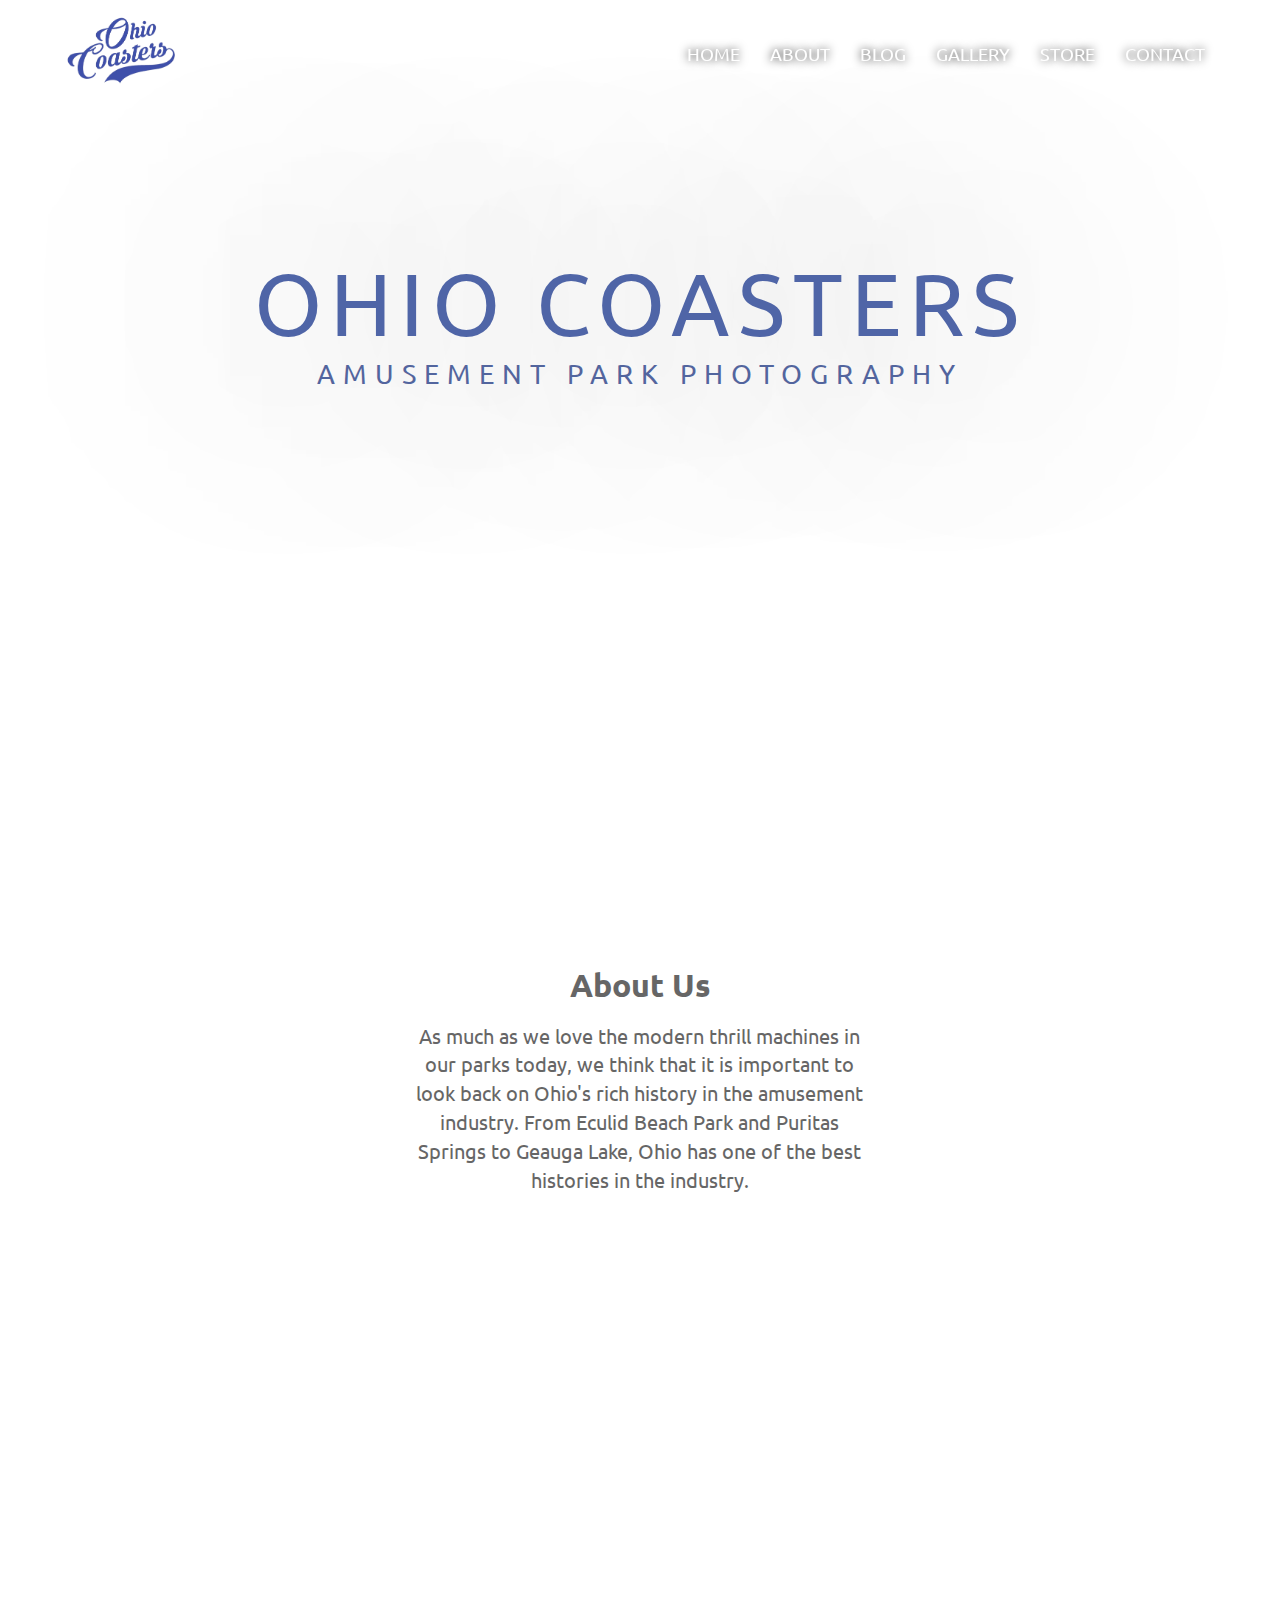
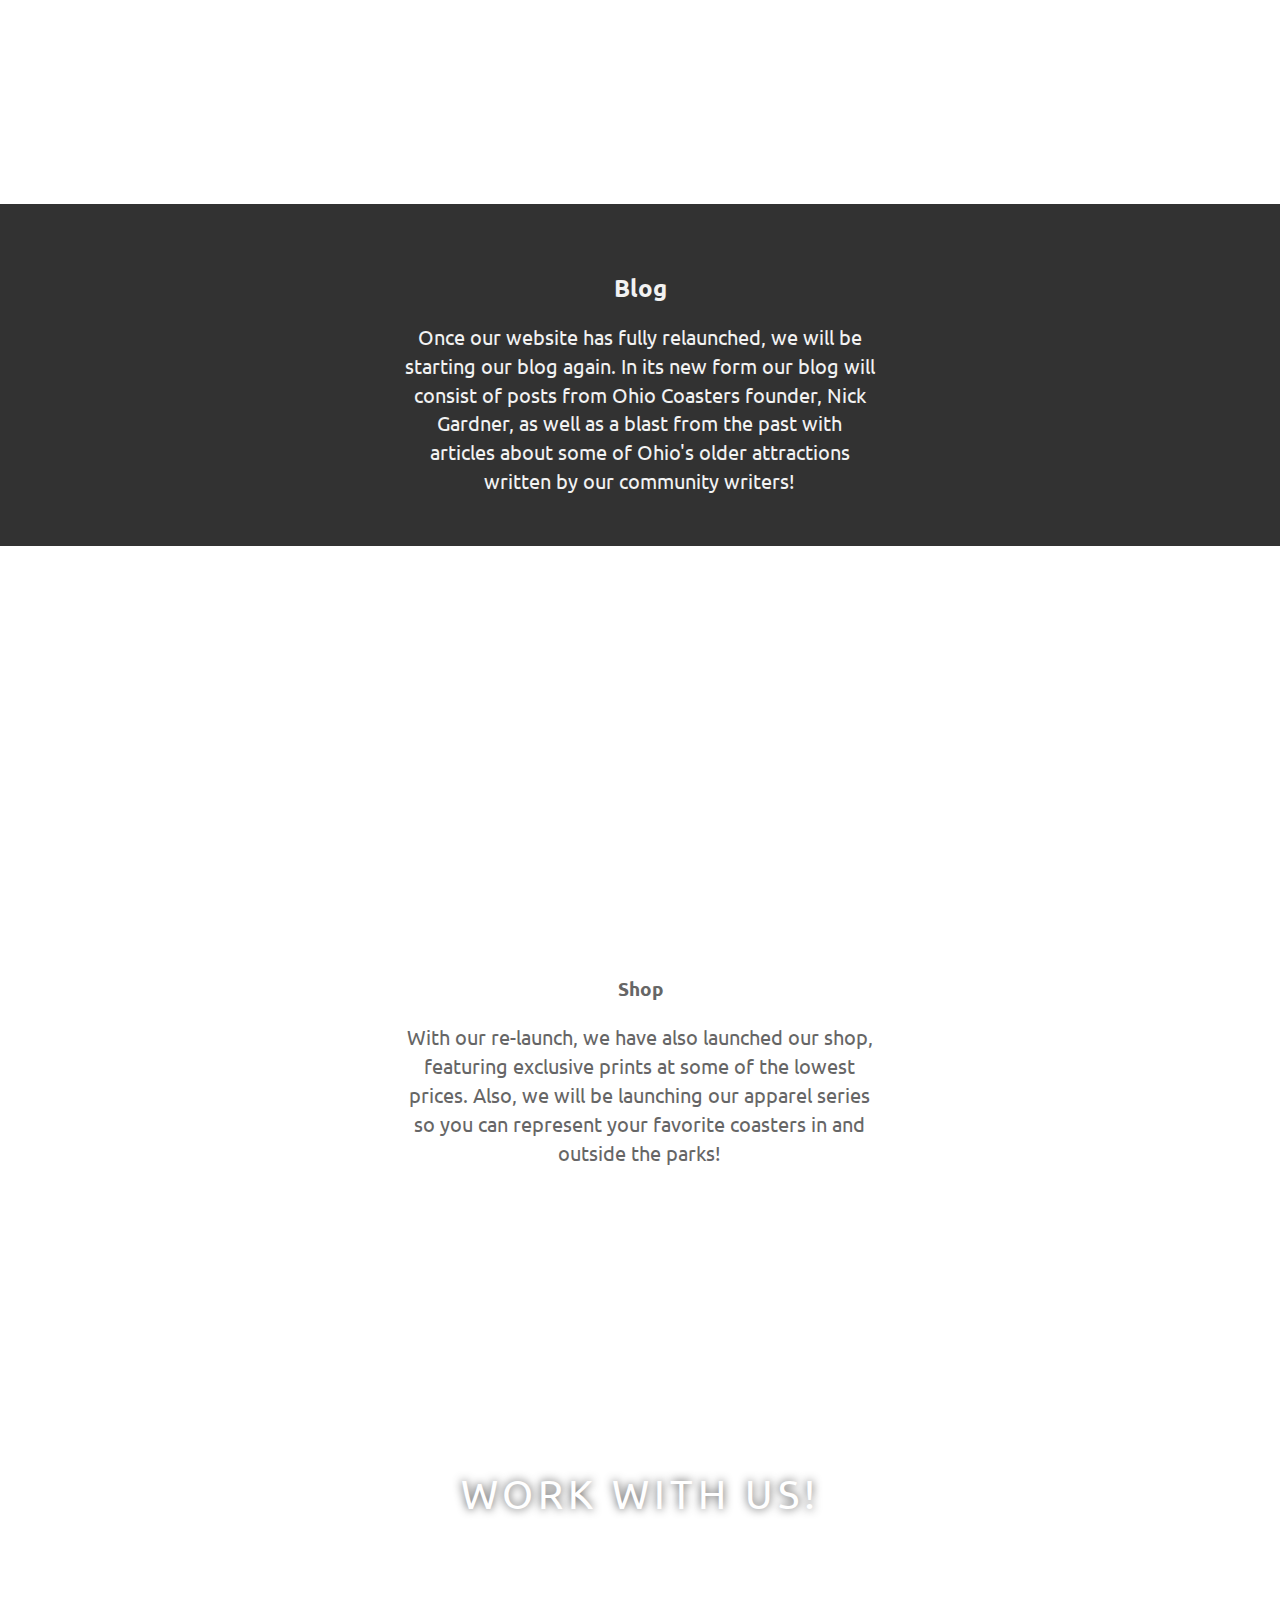
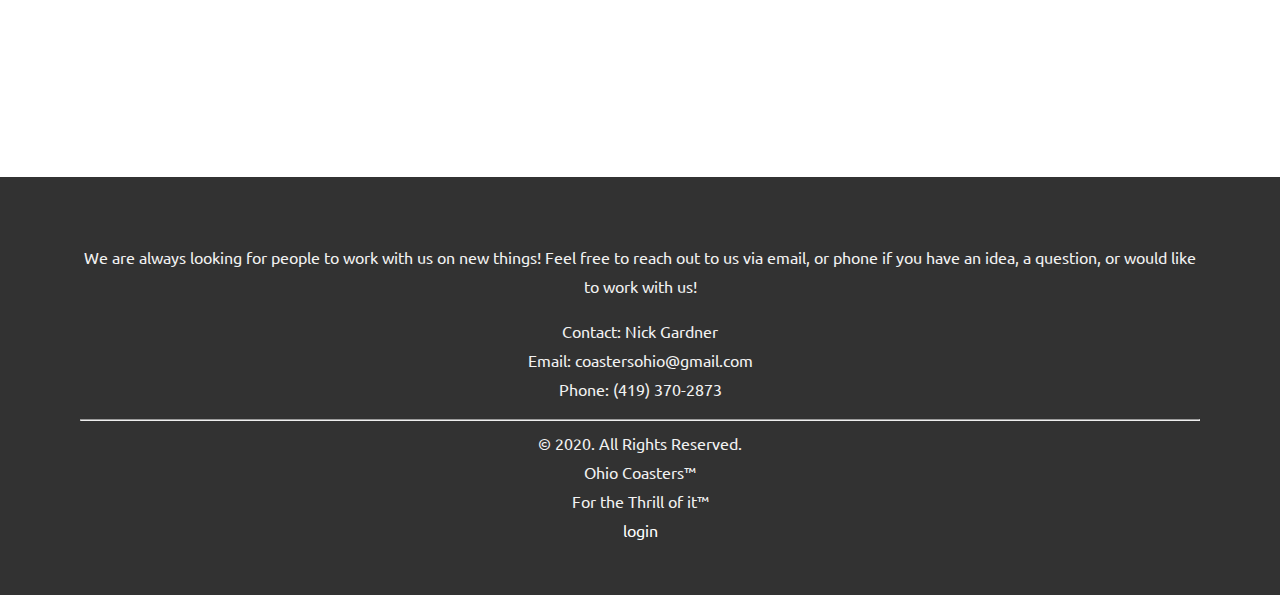
==== index.html @ b294dcb0 "edits to homepage/index.html" ====
<head>
  <link href="style.css" rel="stylesheet" type="text/css" />

<script src="script.js"></script>
  <meta charset="utf-8">
  <title>Ohio Coasters</title>
</head>
<body>
  <nav>
    <div class="logo">
      <img src="IMG-1037__1_-removebg-preview.png" alt="logo">
    </div>
    <div class="menu-icon">
      <i class="fa fa-bars fa-2x"></i>
    </div>
    <ul>
      <li></li>
        <li></li>
        <li></li>
        <li></li>
        <li></li>
      <li><a  href="index.html">Home</a></li>
      <li><a  href="about.htm">About</a></li>
      <li><a  href="blog.htm">Blog</a></li>
      <li><a  href="photography.htm">Gallery</a></li>
      <li><a  href="Shop.htm">Store</a></li>
      <li>Contact</li>
    </ul>
  </nav>
  <div class="parallax1">
    
    <div class="heading">Ohio Coasters</div>
    <div class="heading2">Amusement park photography</div>
  </div>

  <section>
    <h1>About Us</h1>
    <div class="two-col">
      <p>As much as we love the modern thrill machines in our parks today, we think that it is important to look back on Ohio's rich history in the amusement industry. From Eculid Beach Park and Puritas Springs to Geauga Lake, Ohio has one of the best histories in the industry.</p>
    </div>
    
    </div>
  </section>

  <div class="parallax2">
    <div class="heading-sm">
      
    </div>
  </div>

  <section class="dark">
    <h2>
    Blog
    </h2>
    <p class="two-col">Once our website has fully relaunched, we will be starting our blog again. In its new form our blog will consist of posts from Ohio Coasters founder, Nick Gardner, as well as a blast from the past with articles about some of Ohio's older attractions written by our community writers!</p>
  </section>

  <div class="parallax3">
  </div>
<section>
  <div>
    <h3>Shop</h3>
    <div class="two-col">
      <p>With our re-launch, we have also launched our shop, featuring exclusive prints at some of the lowest prices. Also, we will be launching our apparel series so you can represent your favorite coasters in and outside the parks!</p>
      
    </div>
    
  </div>
</section>

  <div class="parallax4">
    <div class="heading-sm">
      Work With Us! 
    </div>
  </div>

  <section class="dark">
    <p>We are always looking for people to work with us on new things! Feel free to reach out to us via email, or phone if you have an idea, a question, or would like to work with us!</p>
    <p>Contact: Nick Gardner<br>
      Email: coastersohio@gmail.com<br>
      Phone: (419) 370-2873<br>
    </p>
<hr>
    © 2020. All Rights Reserved.<br>
      Ohio Coasters™ <br>
       For the Thrill of it™<br>
       <a href="login.htm">login</a>
  </section>

  <div class="parallax5">
  </div>

 

  
</body>
---- style.css ----
@import url('https://fonts.googleapis.com/css?family=Ubuntu');
body, html {
  height: 100%;
  margin: 0;
  font-family: 'Ubuntu', sans-serif;
  line-height: 180%;
  color: #666;
  text-align: center;
}
nav{
  position: fixed;
  top:0;
  left: 0;
  width: 100%;
  height: 100px;
  padding: 10px 60px;
  box-sizing: border-box;
  transition: .5s;
  z-index: 5;
  opacity: 1;
  color: #fff;
}
a{
  color:white;
  text-decoration: none;
  
}
a:hover{
color: #1340c7;
transition: .5s;}

nav.black{
  background: rgba(0,0,0,.8);
  height: 80px;
  padding: 10px 50px;
}
nav .logo{
  float: left;
}
nav .logo img{
  height: 80px;
  transition: .5s;
}
nav.black .logo img{
  height: 60px;
}
nav ul{
  float: right;
  margin: 0;
  padding: 0;
  display: flex;
}
nav ul li{
  list-style: none;
  margin-top: 25px;
  line-height: none;
  font-size: 18px;
  color: white;
  padding: 5px 15px;
  text-decoration: none;
  text-transform: uppercase;
  transition: 1s;
  text-shadow: 0 0 10px #000;
}
/* nav ul li a{
  line-height: none;
  font-size: 18px;
  color: white;
  padding: 5px 15px;
  text-decoration: none;
  text-transform: uppercase;
  transition: 1s;
  text-shadow: 0 0 10px #000;
} */

/* nav.black ul li a{
  color: #fff;
  line-height: 20px;
} */
nav.black ul li{
  color: #fff;
  line-height: 20px;
}
/* nav ul li a.active,
nav ul li a:hover{
  color: orange;
} */
nav ul li.active,
nav ul li:hover{
  color: #2346af;
}

.parallax1 {
  background: url("https://photos.smugmug.com/photos/i-VVqNQNB/0/X5/i-VVqNQNB-X5.jpg");
  min-height: 100%;

}
.parallax2 {
  background: url("https://upload.wikimedia.org/wikipedia/commons/a/a1/Raging_Wolf_Bobs.png");
  min-height: 60%;
}
.parallax3 {
  background: url("https://parkvault.files.wordpress.com/2016/08/banshee-kings-island-13.jpg");
  min-height: 40%;
}
.parallax4 {
  background: url("IMG_0647.JPG");
  min-height: 60%;
}
.parallax5 {
  background: url("https://www.wvxu.org/sites/wvxu/files/styles/x_large/public/201909/vortex_0.jpeg");
  min-height: 0%;
}
.parallax6 {
  background: url("https://www.abcgreatbeginnings.com/wp-content/uploads/2016/08/home-slide1-compressor-2560x1316.jpg");
  min-height: 0%;
}
.parallax1, .parallax2, .parallax3, .parallax4, .parallax5, .parallax6 {
  position: relative;
  opacity: .75;
  background-position: center;
  background-size: cover;
  background-repeat: no-repeat;
  background-attachment: fixed;
}
.heading {
  position: absolute;
  color: #15328a;
  font-size: 550%;
  top: 32%;
  width: 100%;
  text-transform: uppercase;
  letter-spacing: 8px;
  text-shadow: 0 0 300px #000;
}
.heading2 {
  position: absolute;
  color: #19327e;
  font-size: 170%;
  top: 40%;
  width: 100%;
  text-transform: uppercase;
  letter-spacing: 8px;
  text-shadow: 0 0 300px #000;
}
.heading-sm {
  position: absolute;
  top: 45%;
  width: 100%;
  color: #fff;
  font-size: 250%;
  text-transform: uppercase;
  letter-spacing: 5px;
  text-shadow: 0 0 10px #000;
}
.two-col{
  width: 42%;
  padding: 0 4%;
  margin: auto;
  font-size: 15pt;
  align-items: center;
  text-align: center;
}
section {
  overflow: auto;
  padding: 50px 80px;
}
.dark{
  overflow: auto;
  padding: 50px 80px;
  background-color: #323232;
  color: #f2f2f2;
}
@media (max-width: 900px){
  nav ul li{
    font-size: 12px;
  }
  .heading{
    font-size: 250%;
  }
}
@media (max-width: 600px){
  .heading{
    font-size: 250%;
  }
  .heading-sm{
    font-size: 180%
  }
  .two-col {
    width: 100%;
    padding: 0;
    text-align: center;
  }
  nav ul li{
    font-size: 8px;
  }
}
input[type=text], select, textarea {
  width: 100%;
  padding: 12px;
  border: 1px solid #ccc;
  border-radius: 4px;
  box-sizing: border-box;
  margin-top: 6px;
  margin-bottom: 16px;
  resize: vertical;
}

input[type=submit] {
  background-color: #4CAF50;
  color: white;
  padding: 12px 20px;
  border: none;
  border-radius: 4px;
  cursor: pointer;
}

input[type=submit]:hover {
  background-color: #45a049;
}

.container {
  border-radius: 5px;
  background-color: #f2f2f2;
  padding: 20px;
}
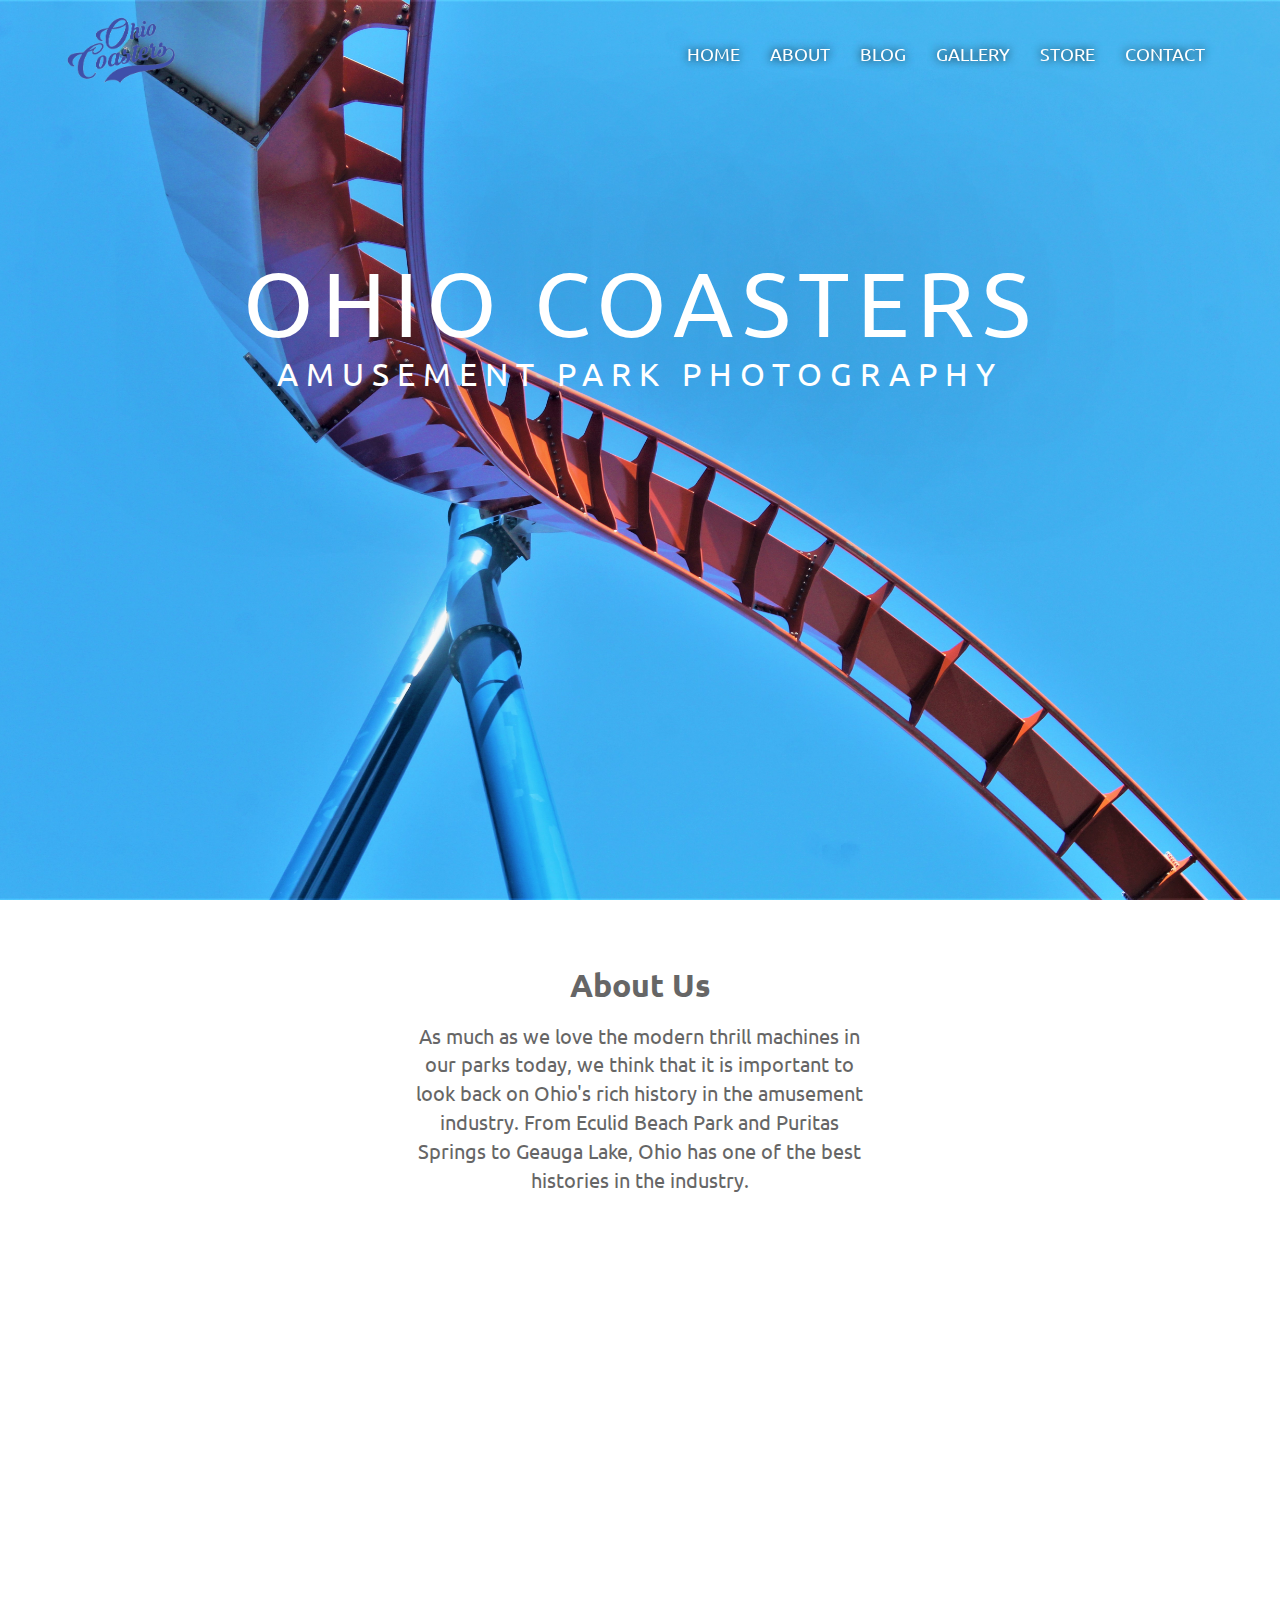
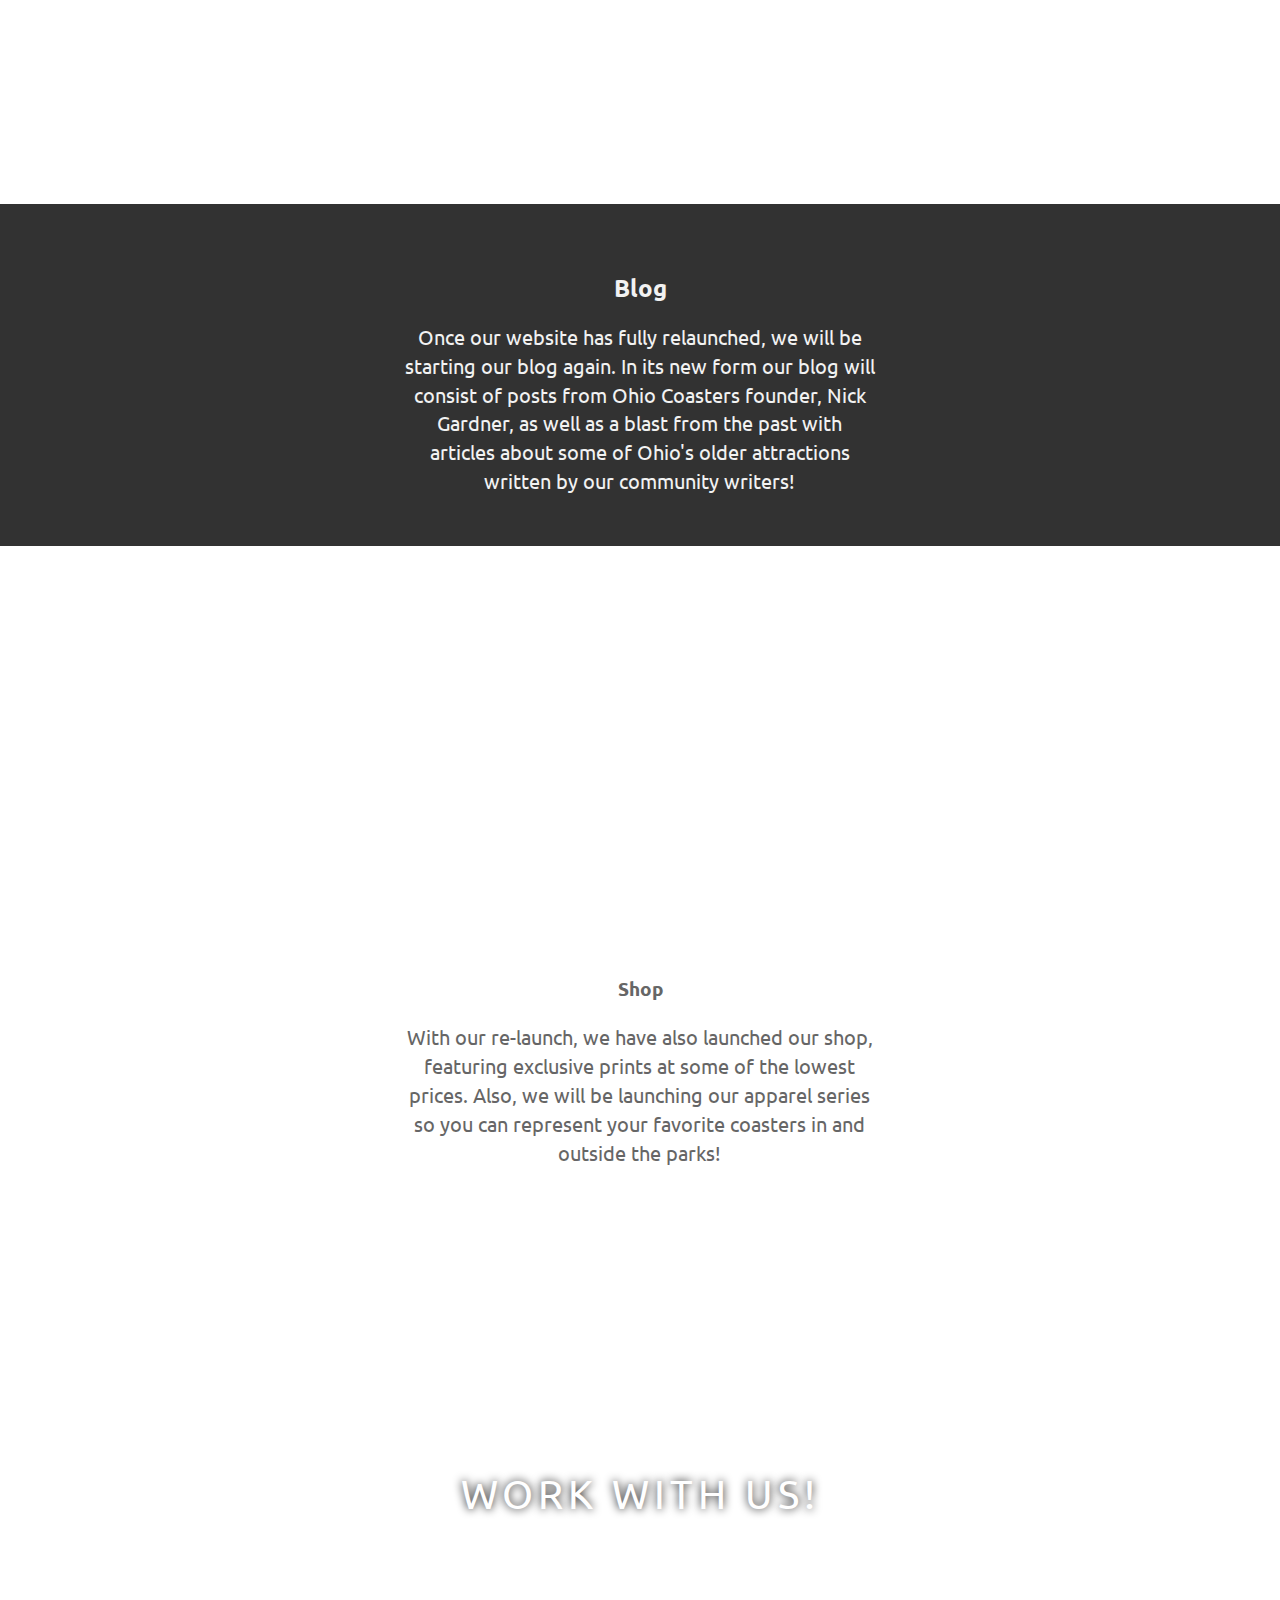
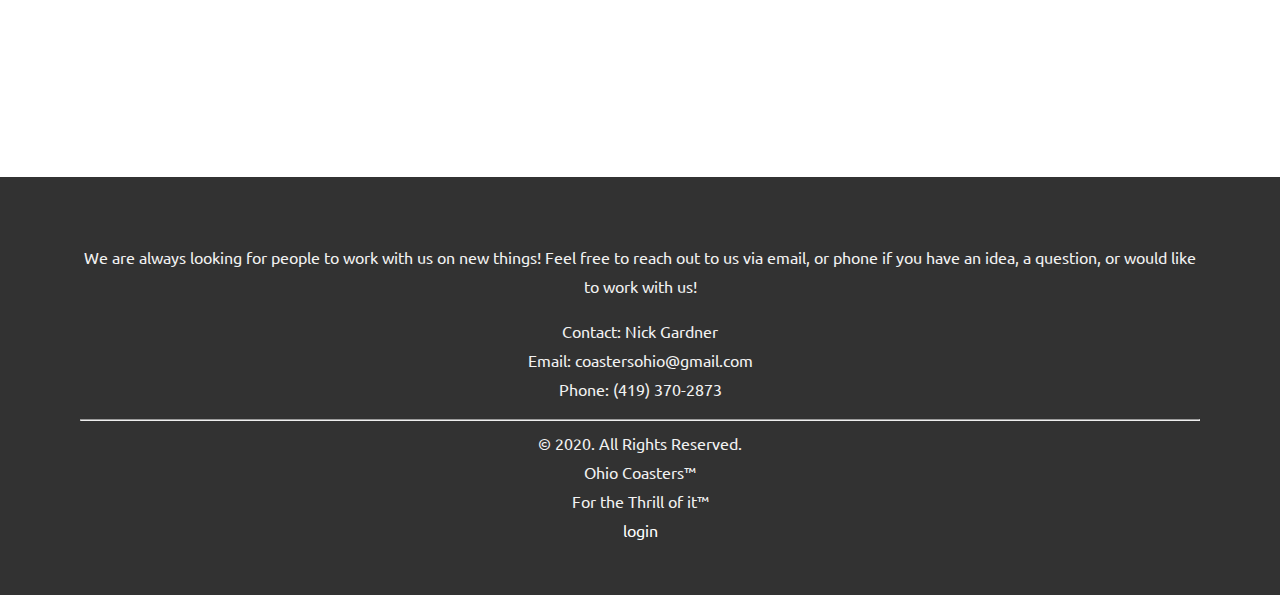
==== commit 8cf42915: "Update index.html" ====
--- a/index.html
+++ b/index.html
@@ -1,6 +1,6 @@
 <head>
   <link href="style.css" rel="stylesheet" type="text/css" />
-
+  <link rel="shortcut icon" type="image/png" href="IMG-1037__1_-removebg-preview.png">
 <script src="script.js"></script>
   <meta charset="utf-8">
   <title>Ohio Coasters</title>
@@ -23,7 +23,7 @@
       <li><a  href="about.htm">About</a></li>
       <li><a  href="blog.htm">Blog</a></li>
       <li><a  href="photography.htm">Gallery</a></li>
-      <li><a  href="Shop.htm">Store</a></li>
+      <li><a  href="shop.htm">Store</a></li>
       <li>Contact</li>
     </ul>
   </nav>
@@ -93,4 +93,4 @@
  
 
   
-</body>+</body>
--- a/style.css
+++ b/style.css
@@ -91,12 +91,13 @@
 }
 
 .parallax1 {
-  background: url("https://photos.smugmug.com/photos/i-VVqNQNB/0/X5/i-VVqNQNB-X5.jpg");
+  background: url("IMG_0230.jpg");
+
   min-height: 100%;
 
 }
 .parallax2 {
-  background: url("https://upload.wikimedia.org/wikipedia/commons/a/a1/Raging_Wolf_Bobs.png");
+  background: url("IMG_0334.png");
   min-height: 60%;
 }
 .parallax3 {
@@ -104,7 +105,7 @@
   min-height: 40%;
 }
 .parallax4 {
-  background: url("IMG_0647.JPG");
+  background: url("ttd\ trains.jpg");
   min-height: 60%;
 }
 .parallax5 {
@@ -117,7 +118,7 @@
 }
 .parallax1, .parallax2, .parallax3, .parallax4, .parallax5, .parallax6 {
   position: relative;
-  opacity: .75;
+  
   background-position: center;
   background-size: cover;
   background-repeat: no-repeat;
@@ -125,18 +126,18 @@
 }
 .heading {
   position: absolute;
-  color: #15328a;
-  font-size: 550%;
+  color: #ffffff;
+  font-size: 570%;
   top: 32%;
   width: 100%;
   text-transform: uppercase;
   letter-spacing: 8px;
-  text-shadow: 0 0 300px #000;
+  text-shadow: 0 0 900px #000;
 }
 .heading2 {
   position: absolute;
-  color: #19327e;
-  font-size: 170%;
+  color: #ffffff;
+  font-size: 200%;
   top: 40%;
   width: 100%;
   text-transform: uppercase;
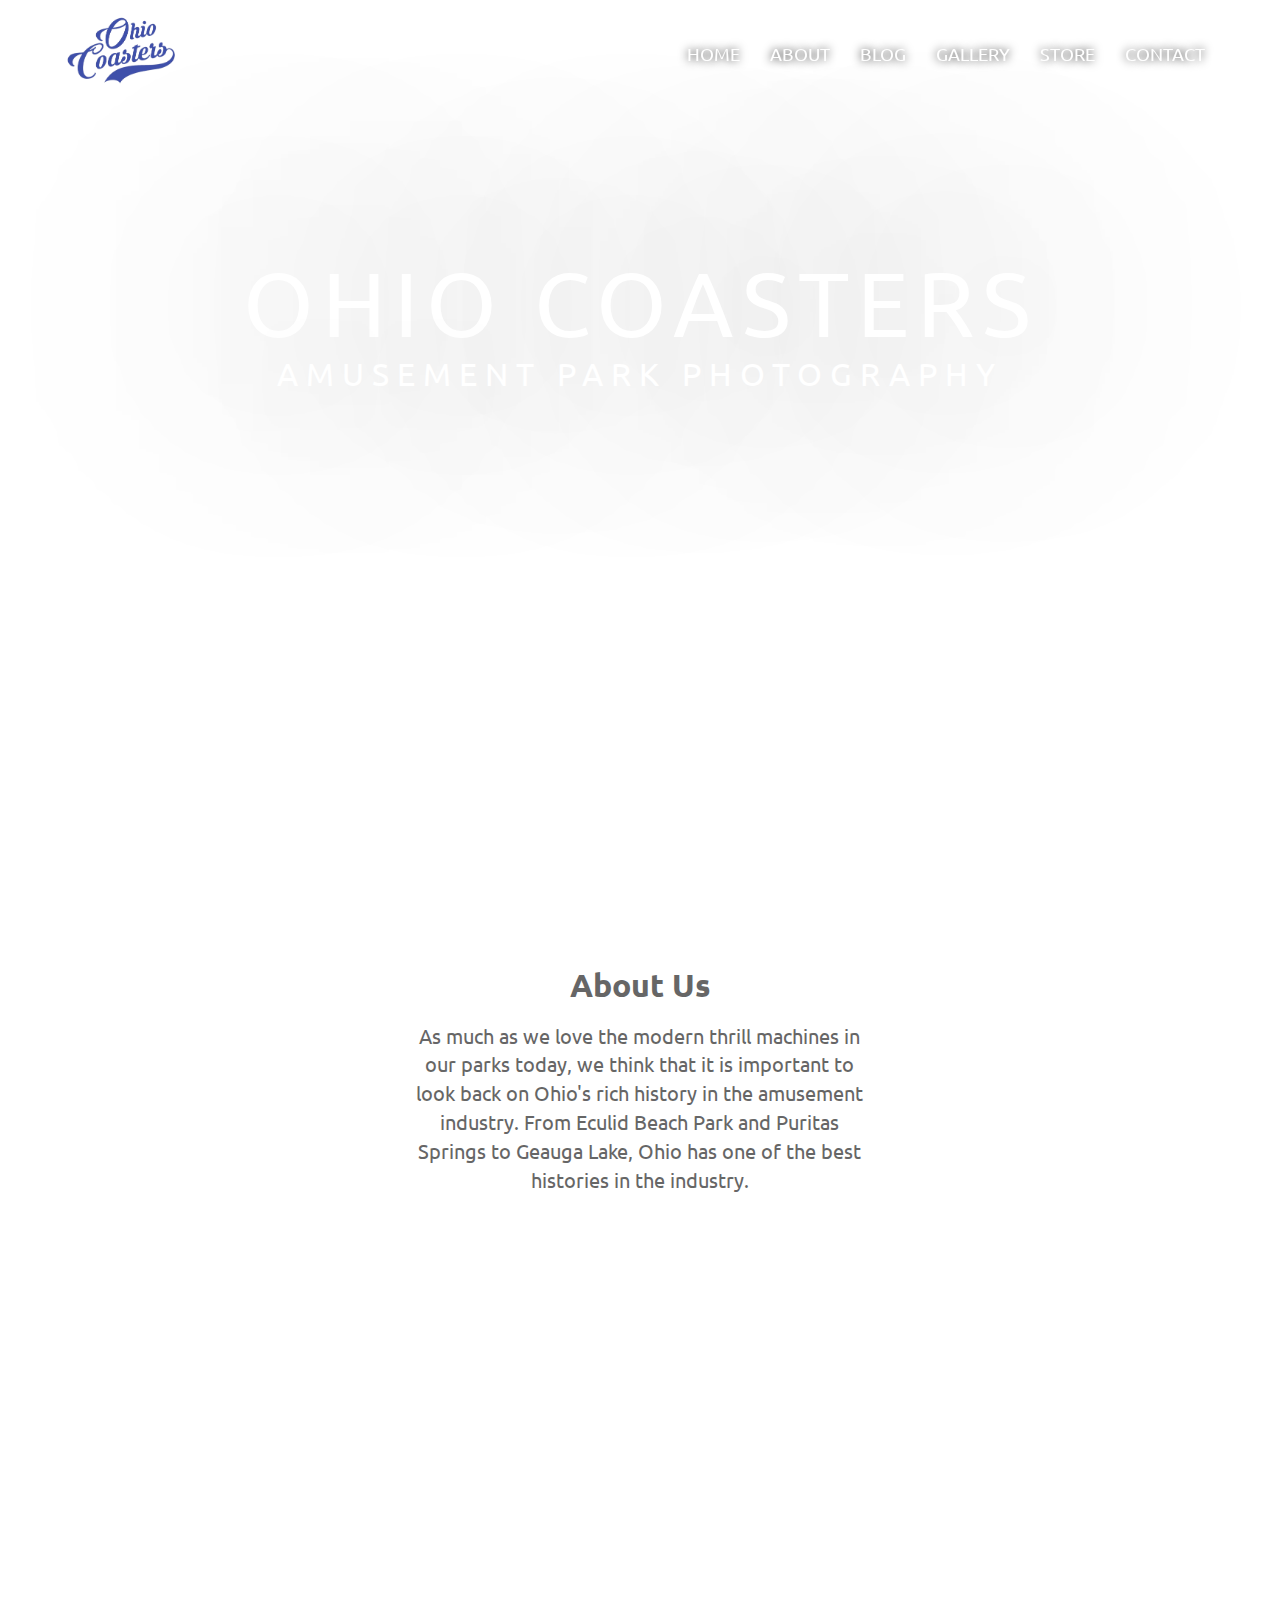
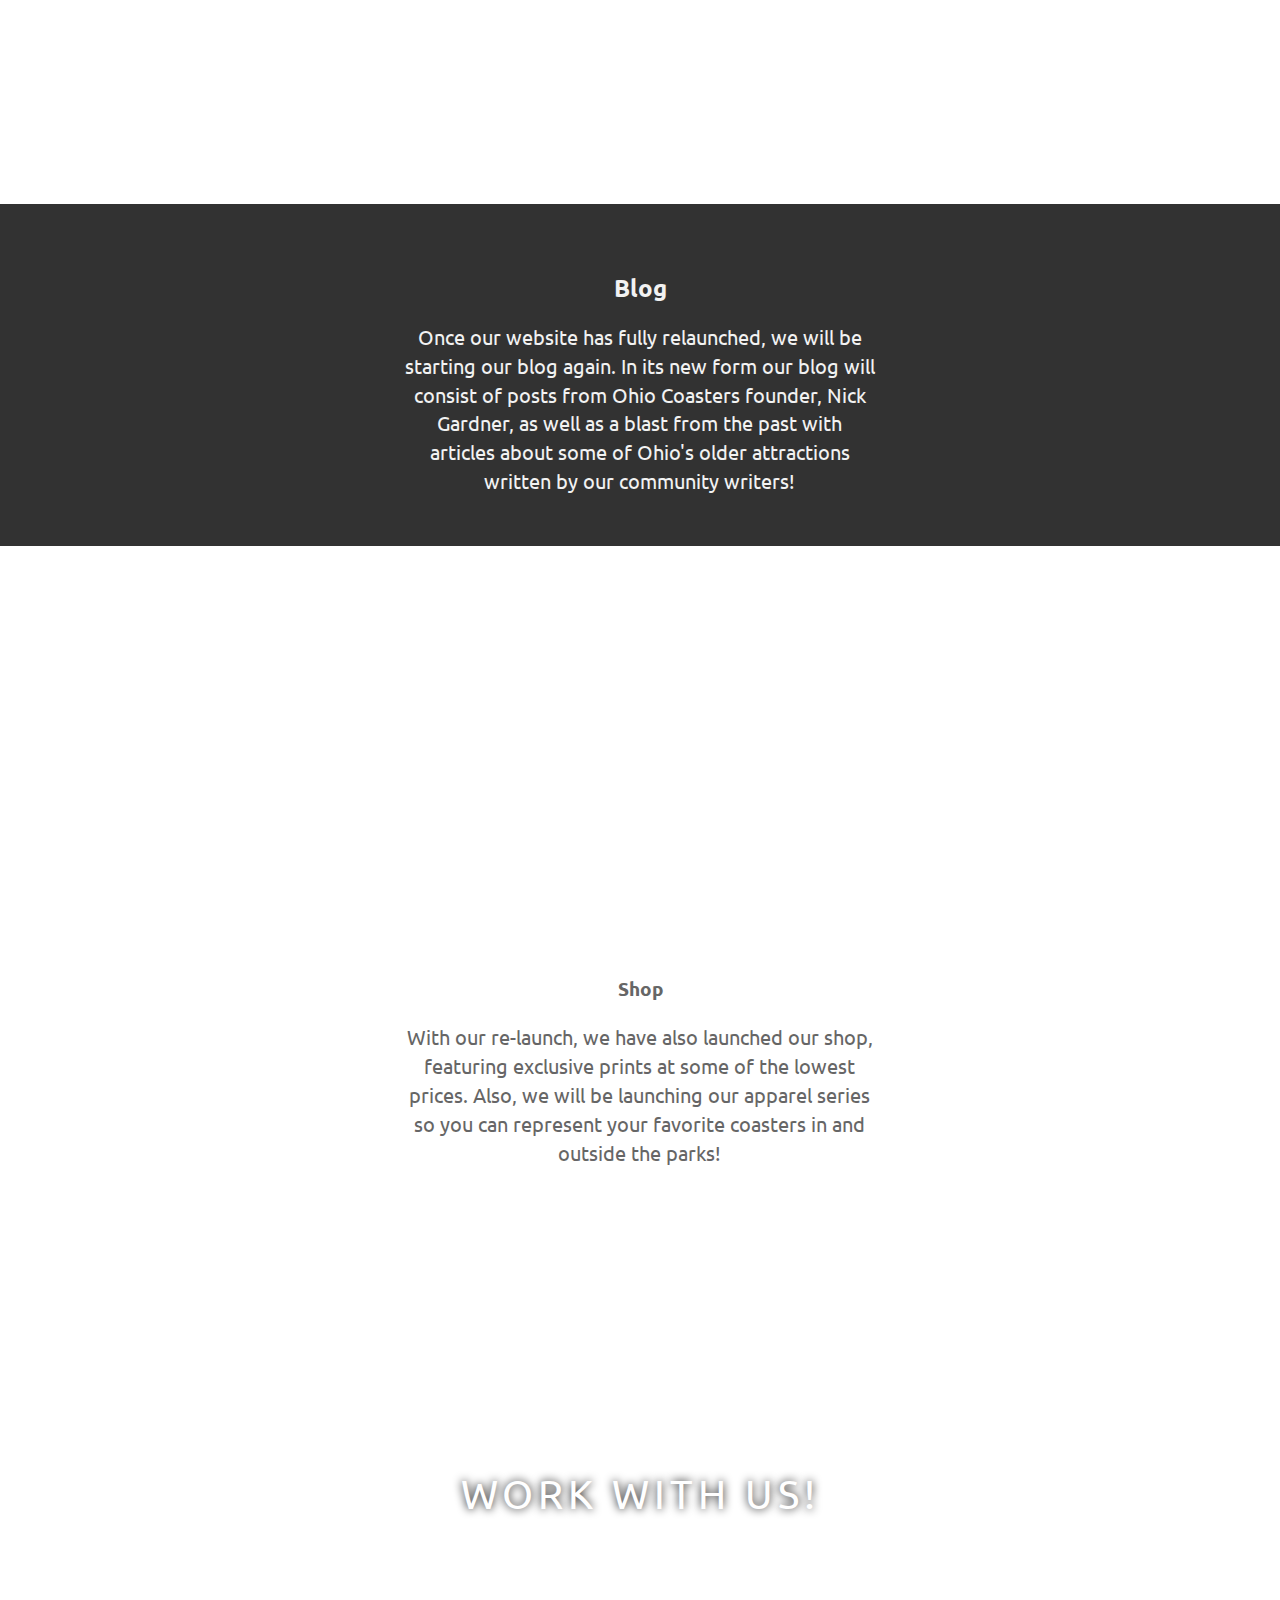
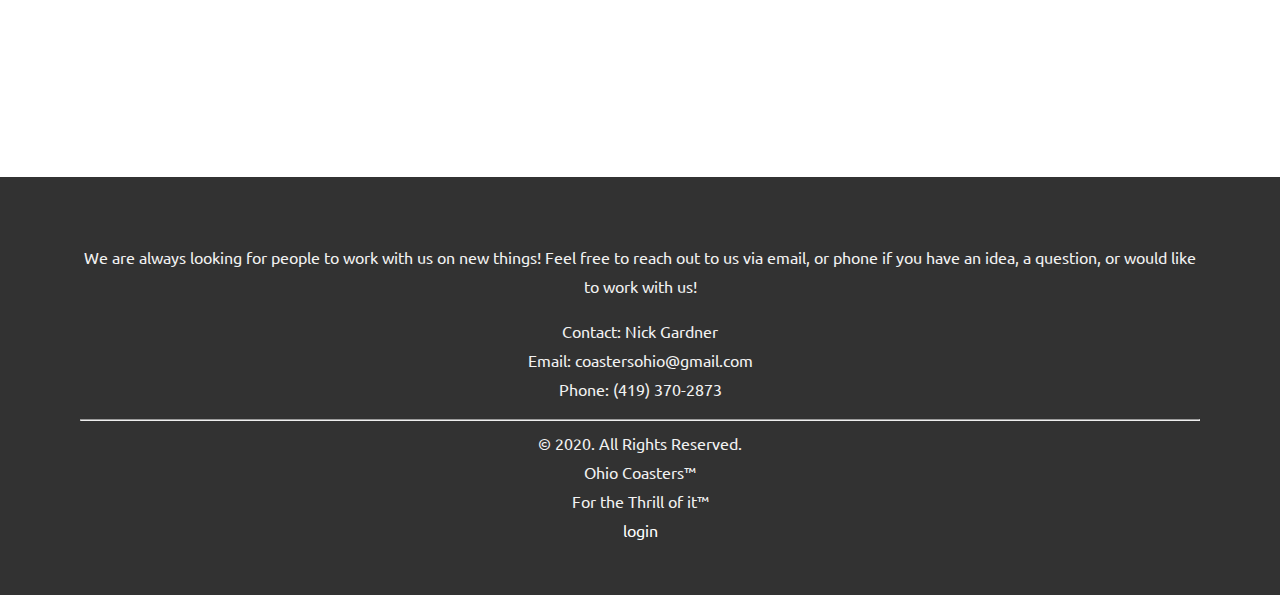
==== commit c2dce9da: "Update index.html" ====
--- a/index.html
+++ b/index.html
@@ -1,6 +1,7 @@
 <head>
   <link href="style.css" rel="stylesheet" type="text/css" />
   <link rel="shortcut icon" type="image/png" href="IMG-1037__1_-removebg-preview.png">
+  <meta name="viewport" content="width=device-width, initial-scale=1.0">
 <script src="script.js"></script>
   <meta charset="utf-8">
   <title>Ohio Coasters</title>
--- a/style.css
+++ b/style.css
@@ -91,7 +91,7 @@
 }
 
 .parallax1 {
-  background: url("IMG_0230.jpg");
+  background: url("_MG_0188.JPG");
 
   min-height: 100%;
 
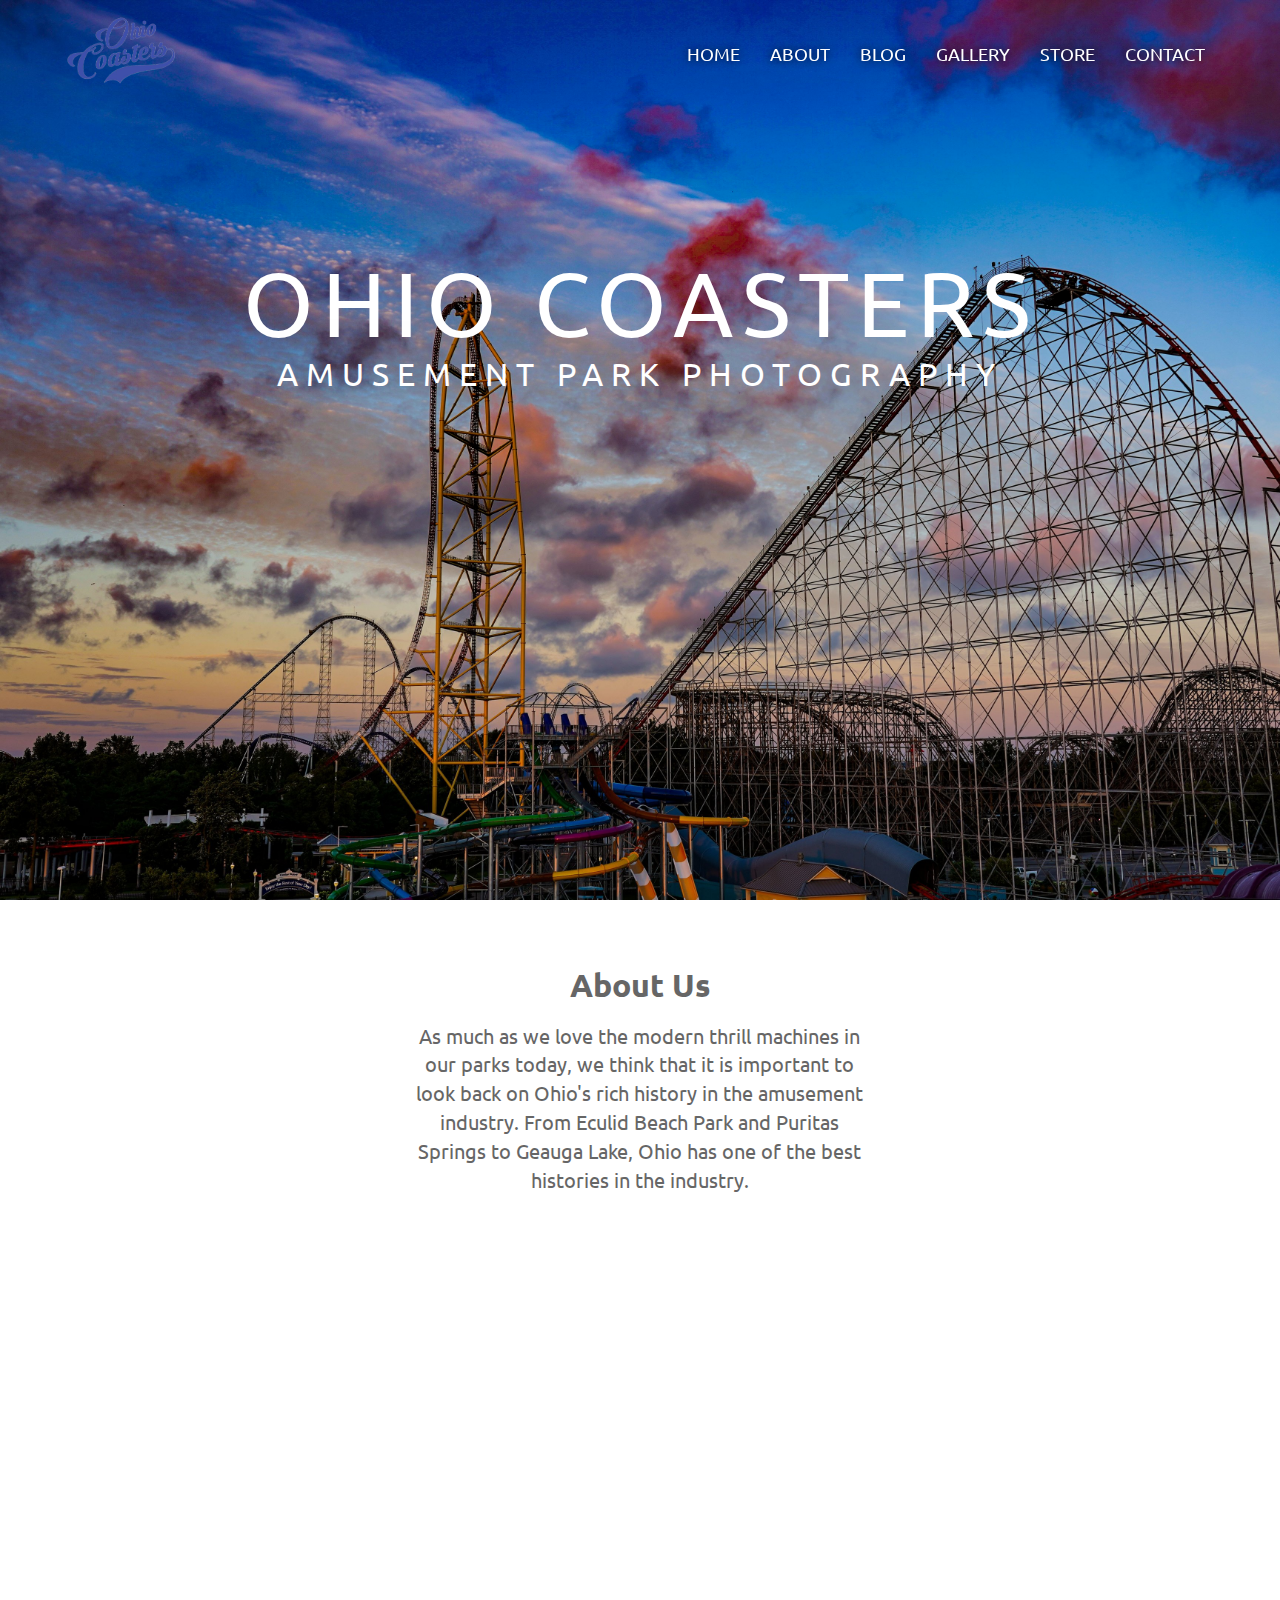
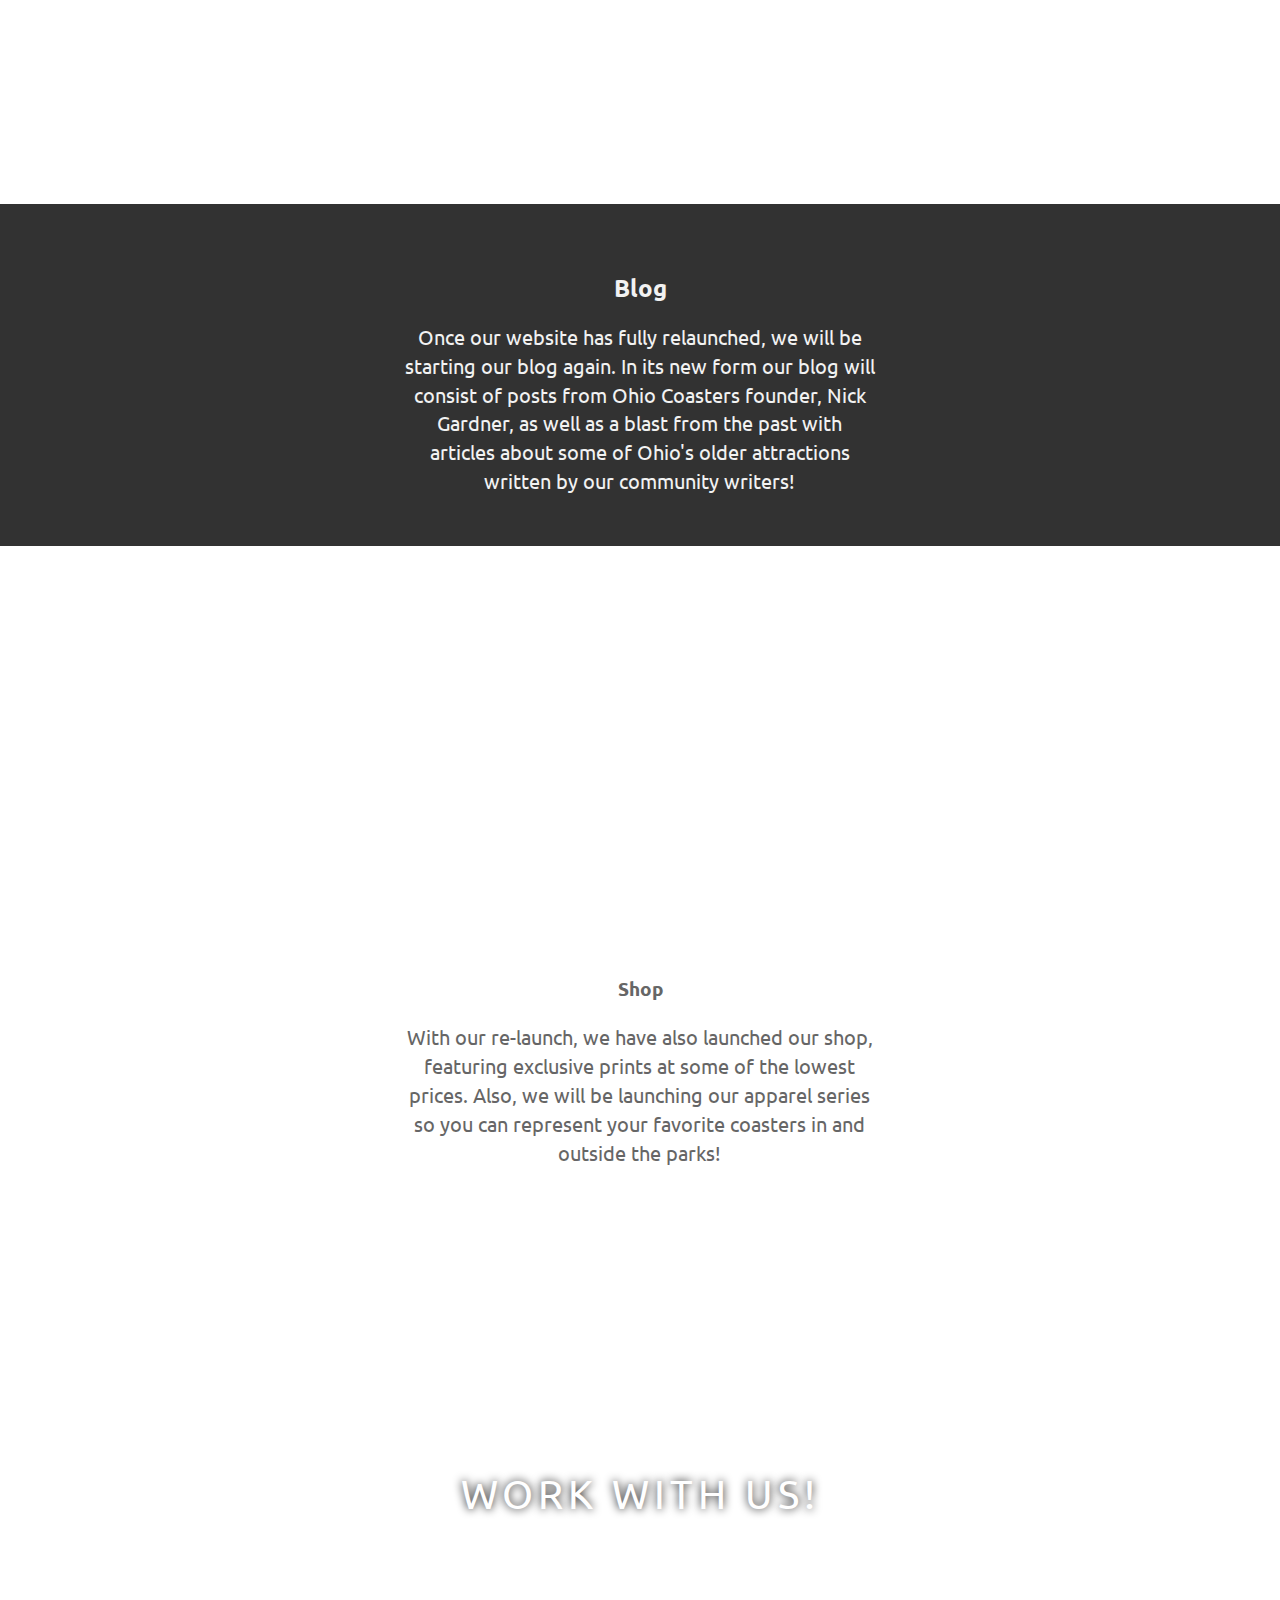
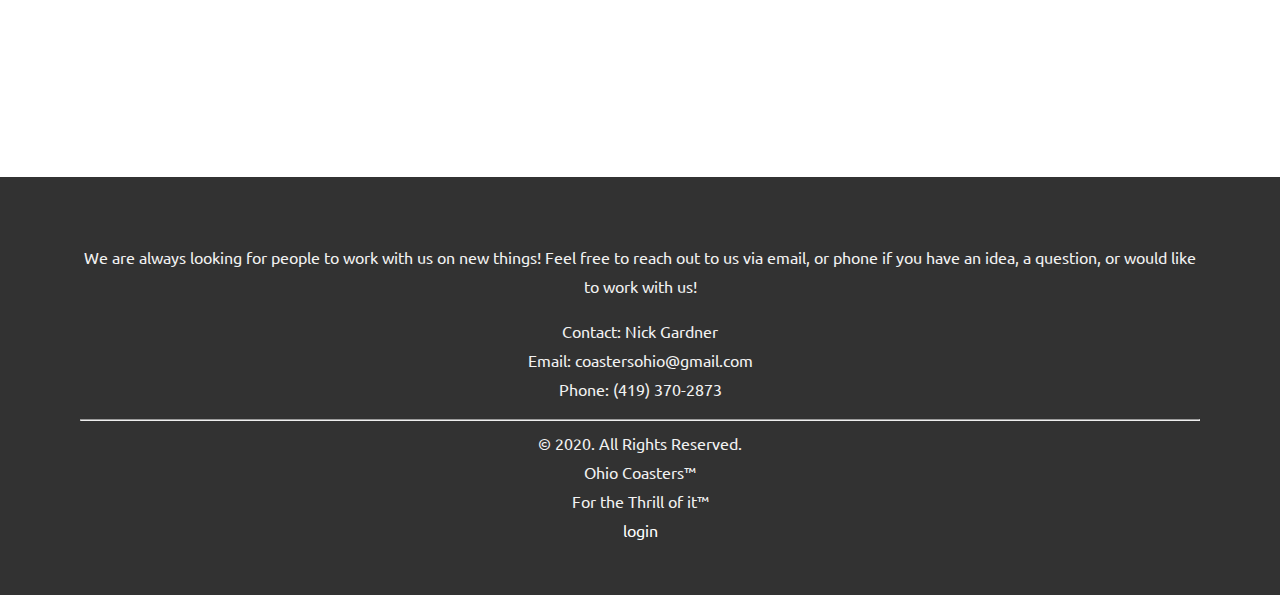
==== commit cbe6ad13: "Change home image" ====
--- a/index.html
+++ b/index.html
@@ -1,3 +1,6 @@
+
+
+
 <head>
   <link href="style.css" rel="stylesheet" type="text/css" />
   <link rel="shortcut icon" type="image/png" href="IMG-1037__1_-removebg-preview.png">
--- a/style.css
+++ b/style.css
@@ -91,7 +91,7 @@
 }
 
 .parallax1 {
-  background: url("_MG_0188.JPG");
+  background: url("maggie.jpeg");
 
   min-height: 100%;
 
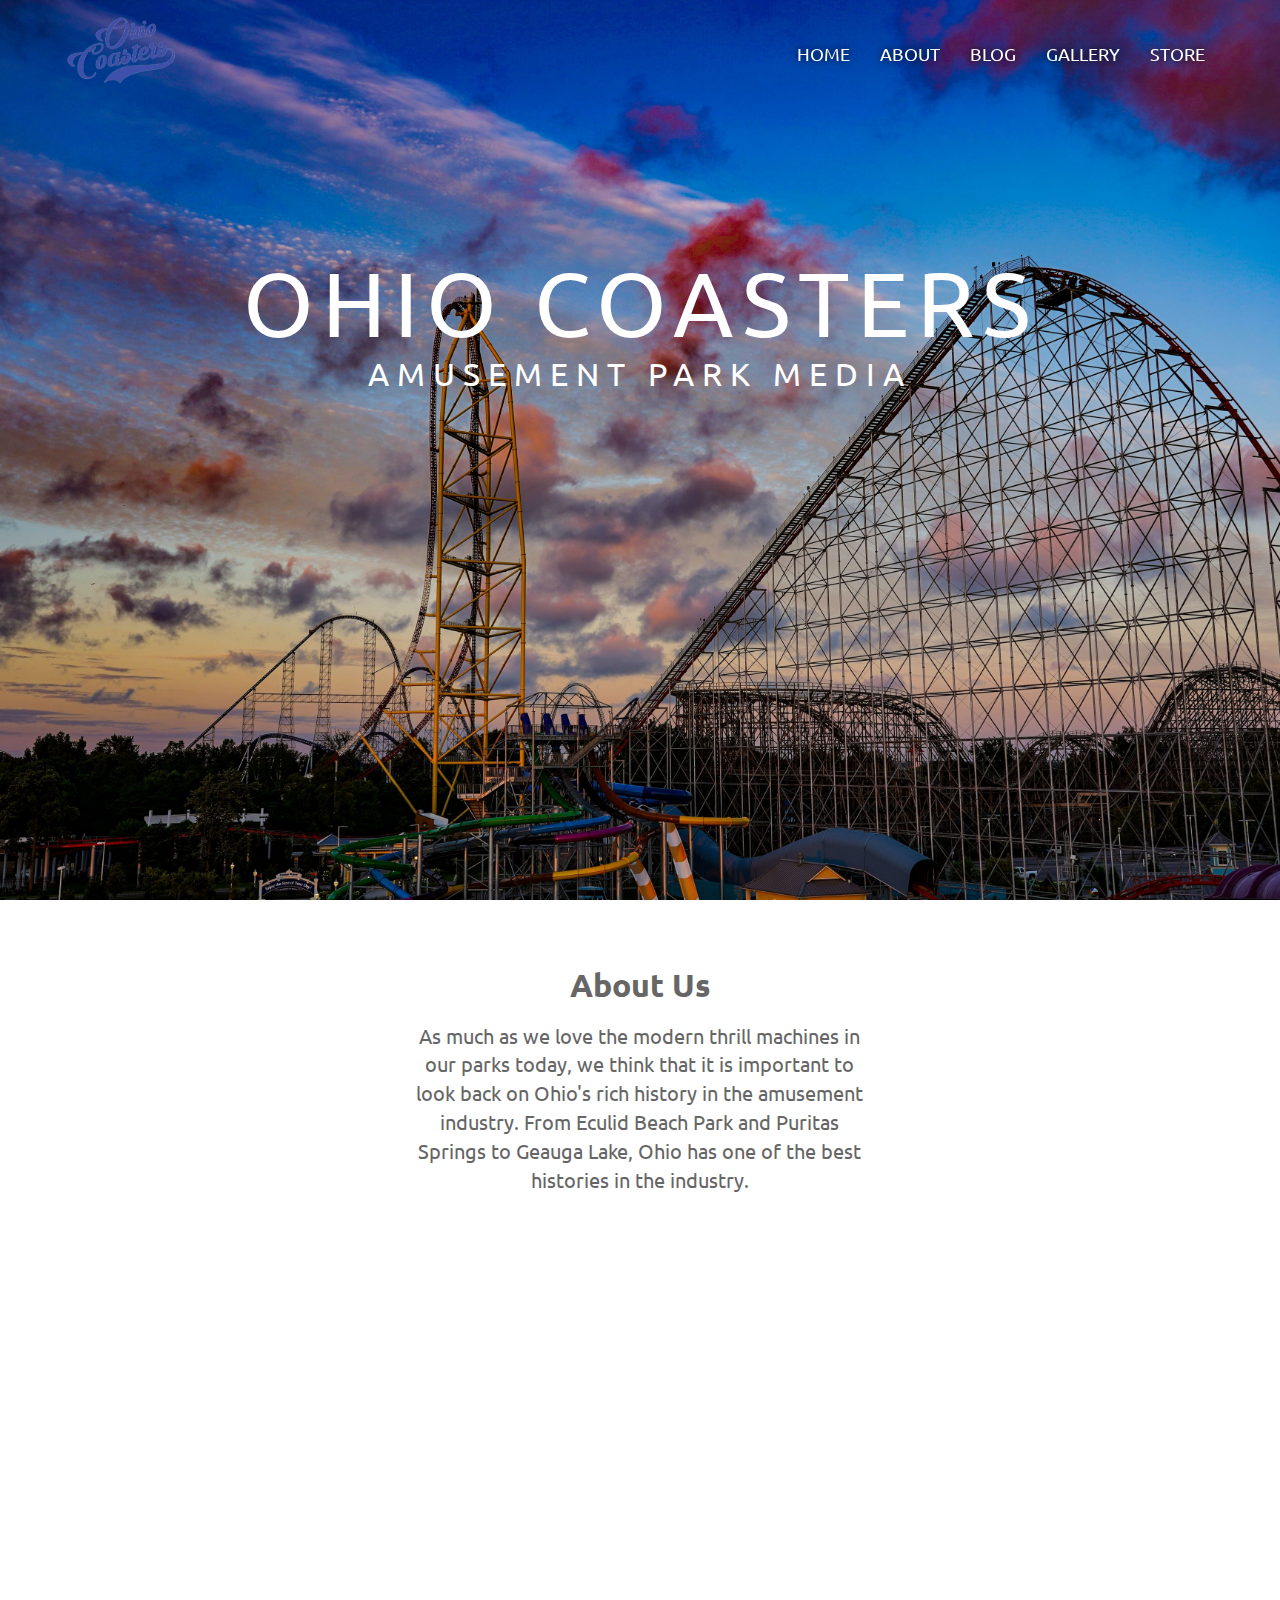
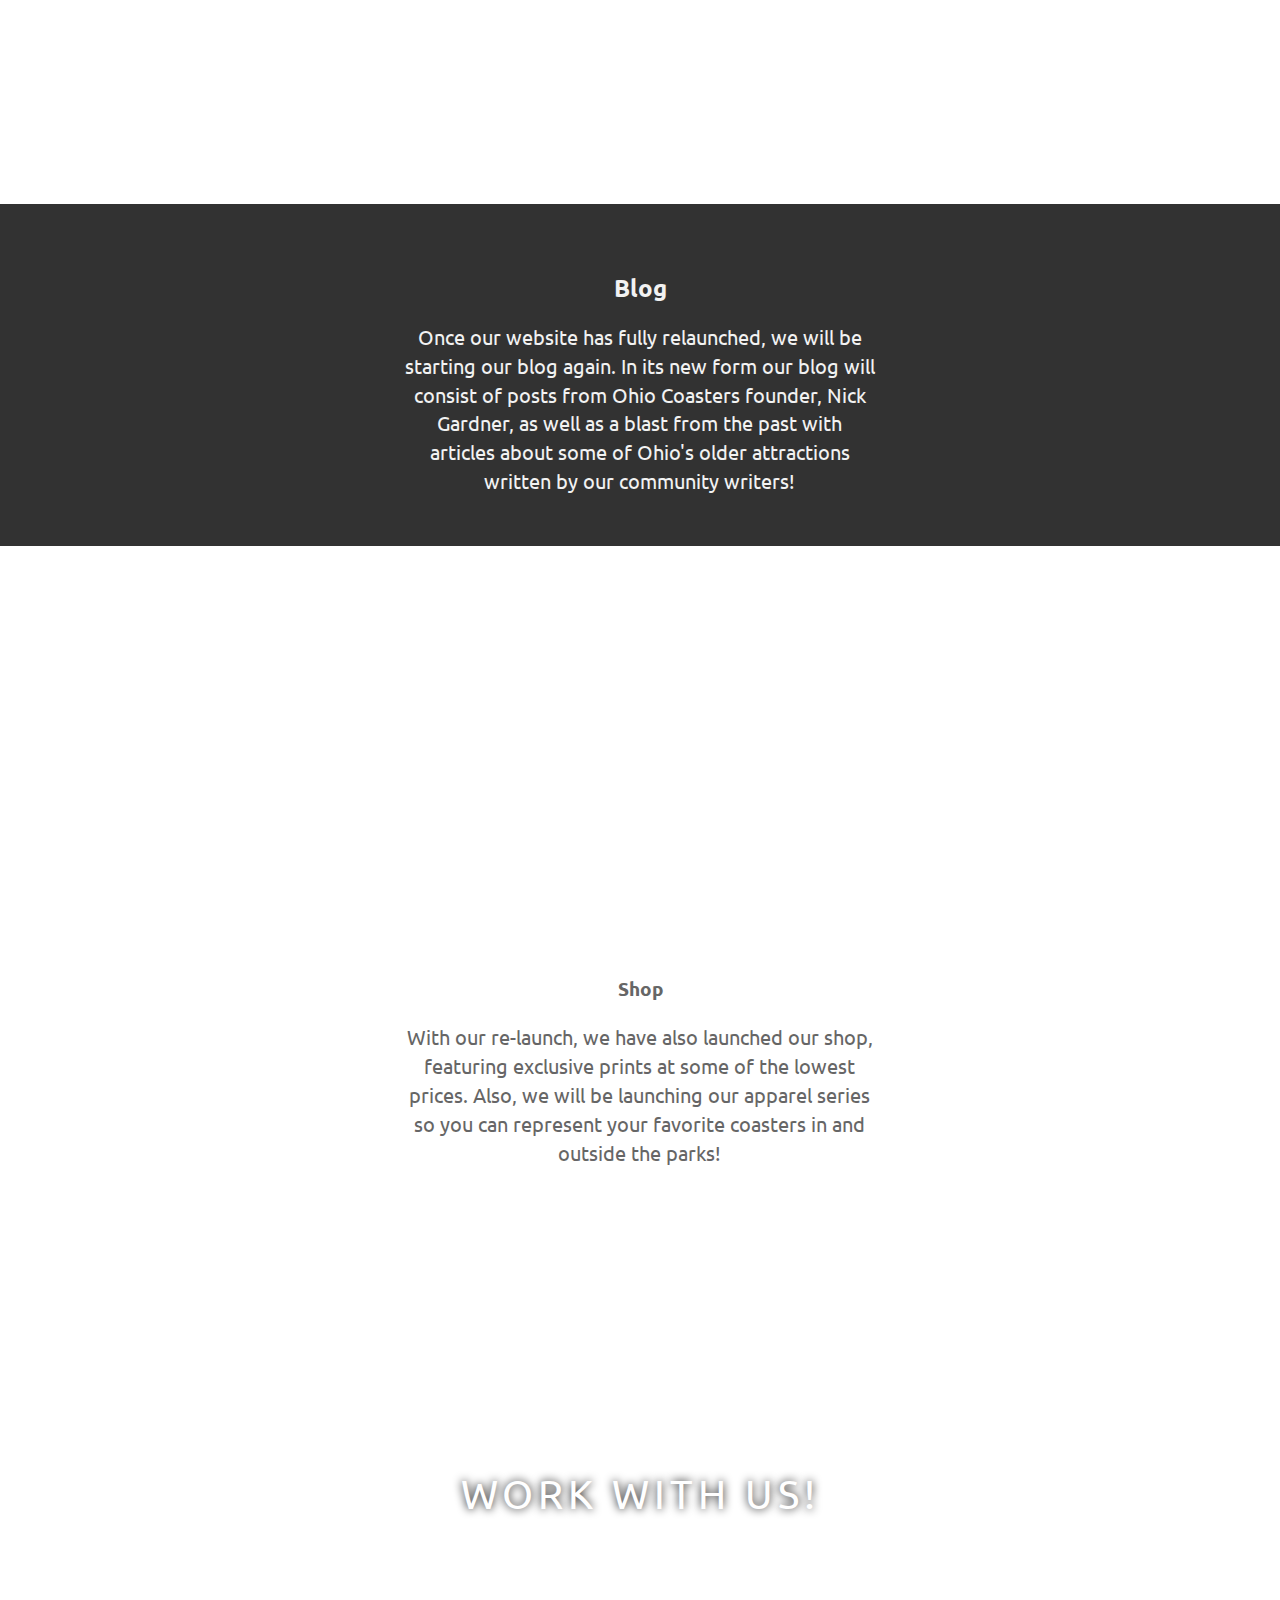
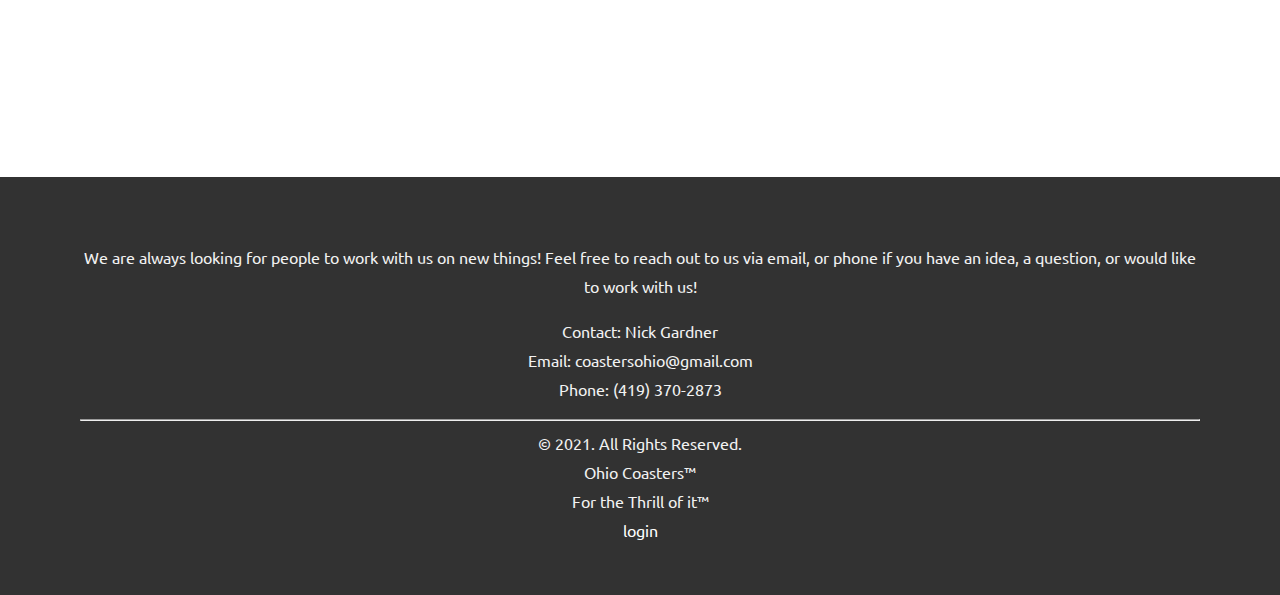
==== commit 531e9007: "Edits to home and about page" ====
--- a/index.html
+++ b/index.html
@@ -3,6 +3,7 @@
 
 <head>
   <link href="style.css" rel="stylesheet" type="text/css" />
+  
   <link rel="shortcut icon" type="image/png" href="IMG-1037__1_-removebg-preview.png">
   <meta name="viewport" content="width=device-width, initial-scale=1.0">
 <script src="script.js"></script>
@@ -28,13 +29,13 @@
       <li><a  href="blog.htm">Blog</a></li>
       <li><a  href="photography.htm">Gallery</a></li>
       <li><a  href="shop.htm">Store</a></li>
-      <li>Contact</li>
+      
     </ul>
   </nav>
   <div class="parallax1">
     
     <div class="heading">Ohio Coasters</div>
-    <div class="heading2">Amusement park photography</div>
+    <div class="heading2">Amusement Park Media</div>
   </div>
 
   <section>
@@ -85,7 +86,7 @@
       Phone: (419) 370-2873<br>
     </p>
 <hr>
-    © 2020. All Rights Reserved.<br>
+    © 2021. All Rights Reserved.<br>
       Ohio Coasters™ <br>
        For the Thrill of it™<br>
        <a href="login.htm">login</a>
--- a/style.css
+++ b/style.css
@@ -97,7 +97,7 @@
 
 }
 .parallax2 {
-  background: url("IMG_0334.png");
+  background: url("Dive\ -.jpg");
   min-height: 60%;
 }
 .parallax3 {
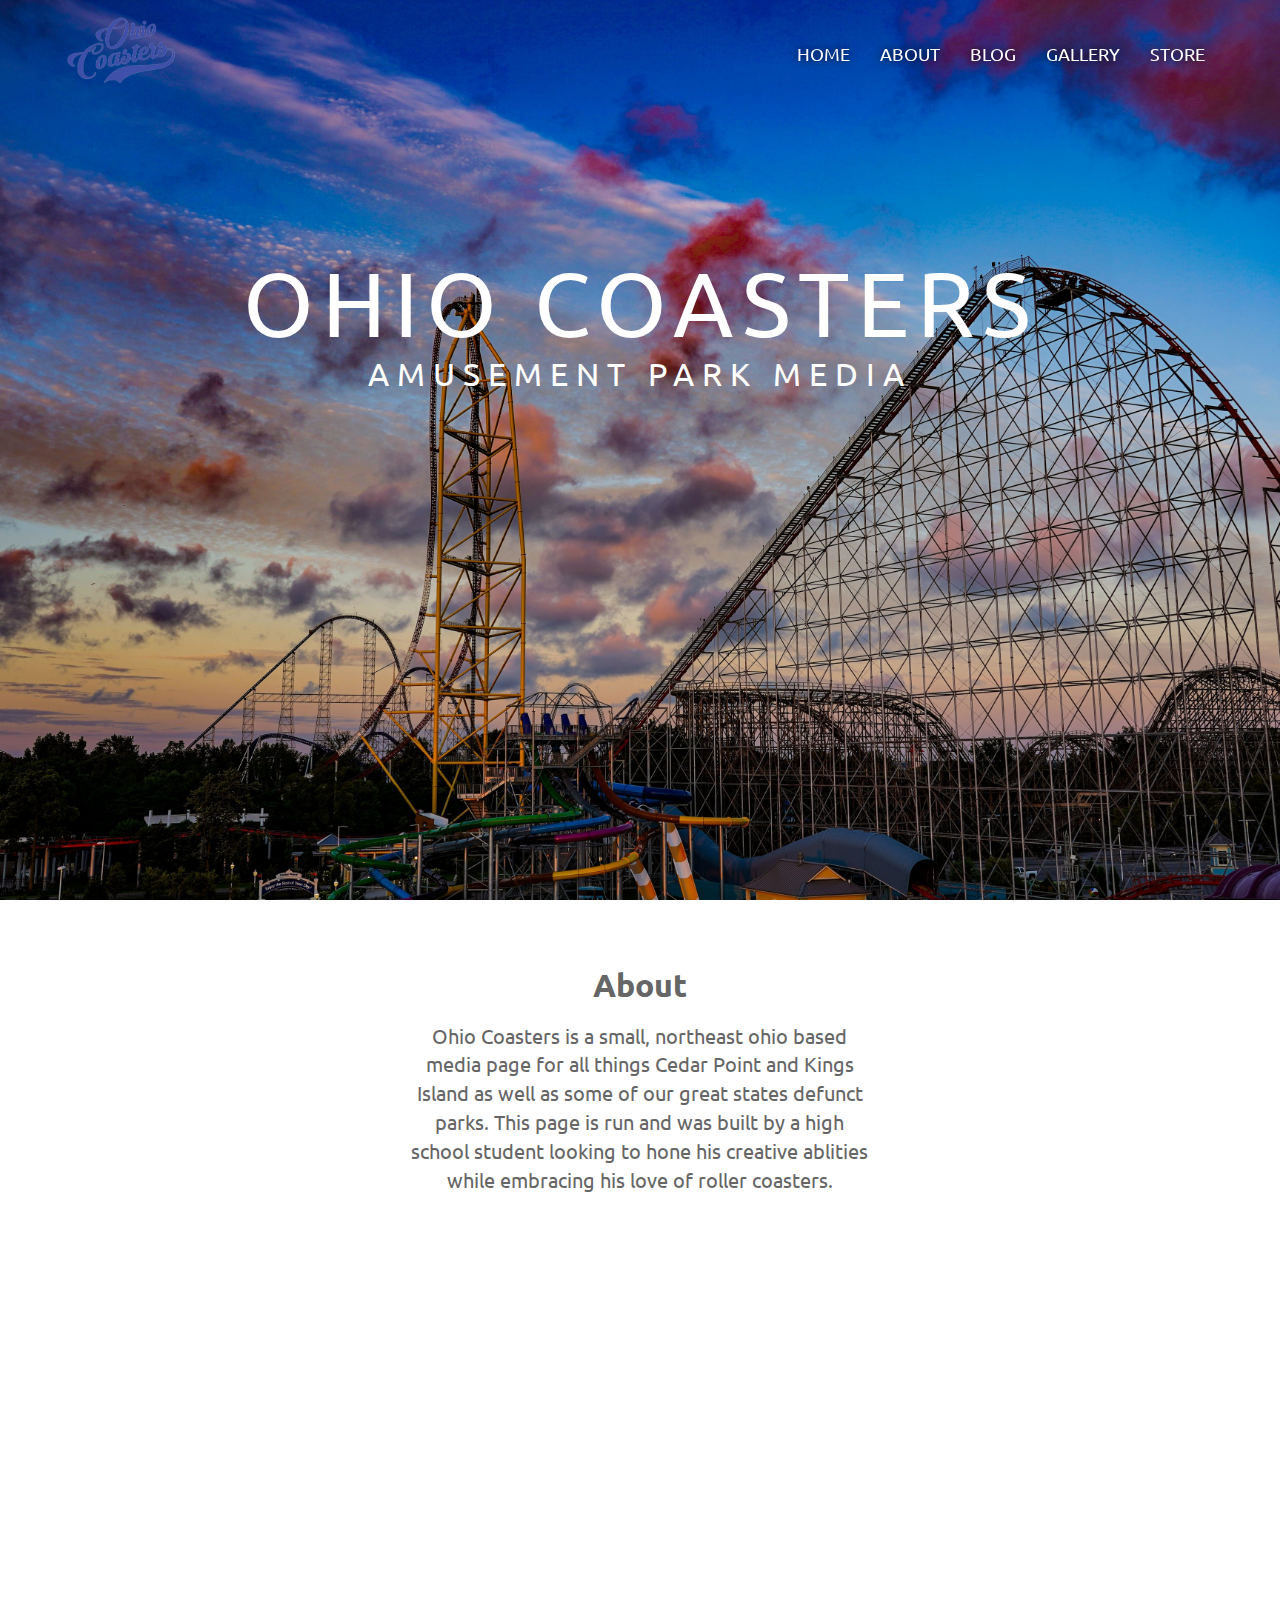
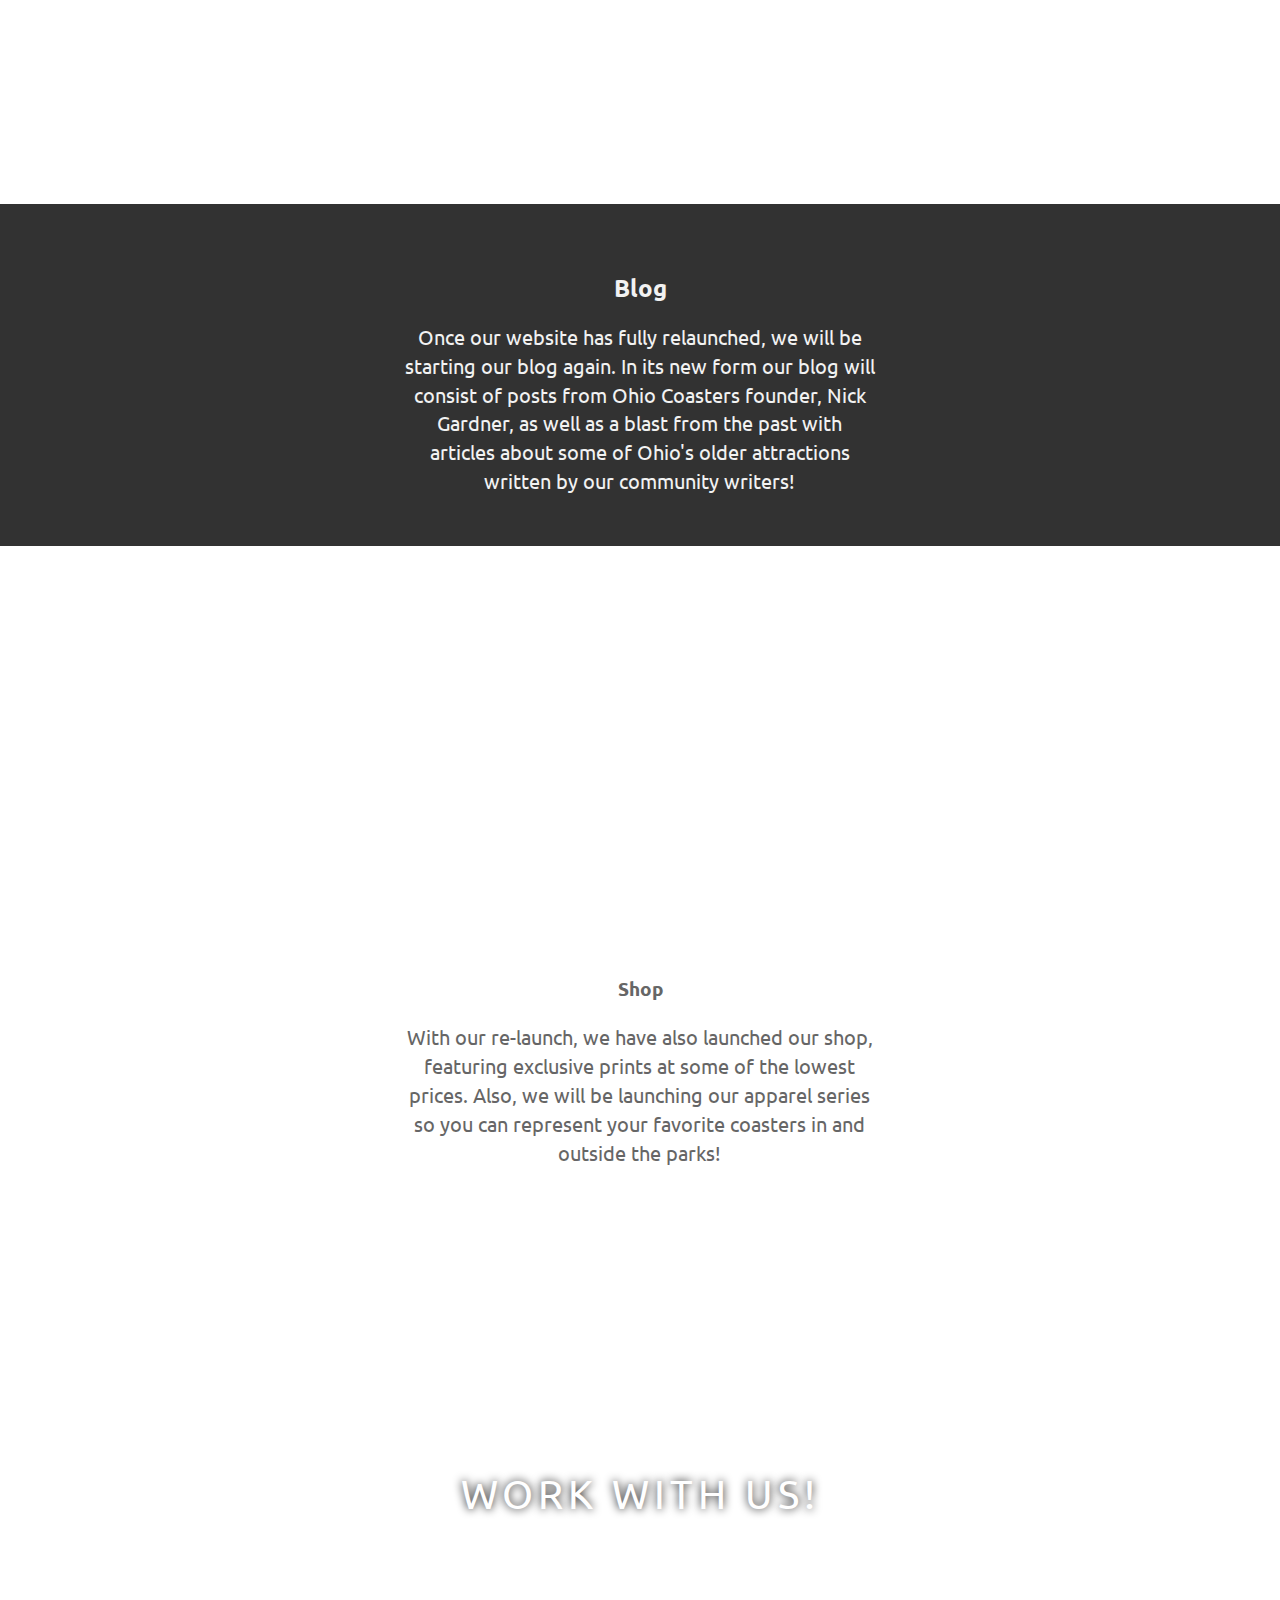
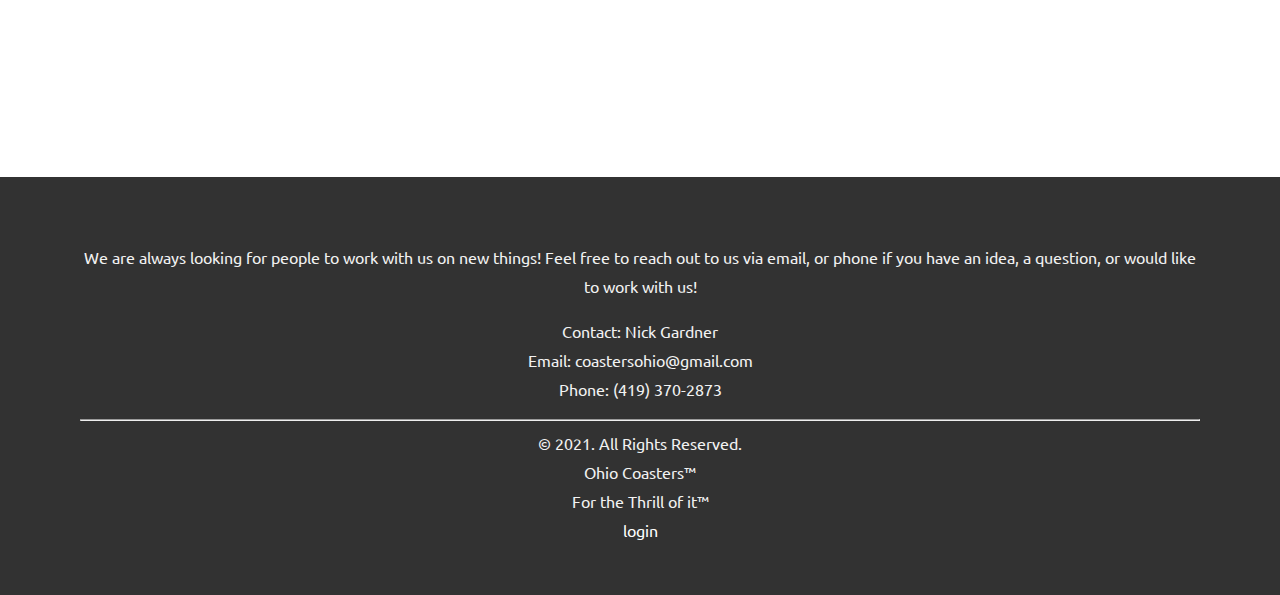
==== commit c0b9d58c: "updates" ====
--- a/index.html
+++ b/index.html
@@ -39,9 +39,12 @@
   </div>
 
   <section>
-    <h1>About Us</h1>
+    <h1>About</h1>
     <div class="two-col">
-      <p>As much as we love the modern thrill machines in our parks today, we think that it is important to look back on Ohio's rich history in the amusement industry. From Eculid Beach Park and Puritas Springs to Geauga Lake, Ohio has one of the best histories in the industry.</p>
+      <p>Ohio Coasters is a small, northeast ohio based media page for all things Cedar Point and Kings Island 
+        as well as some of our great states defunct parks. This page is run and was built by a high school student 
+        looking to hone his creative ablities while embracing his love of roller coasters.  
+      </p>
     </div>
     
     </div>
